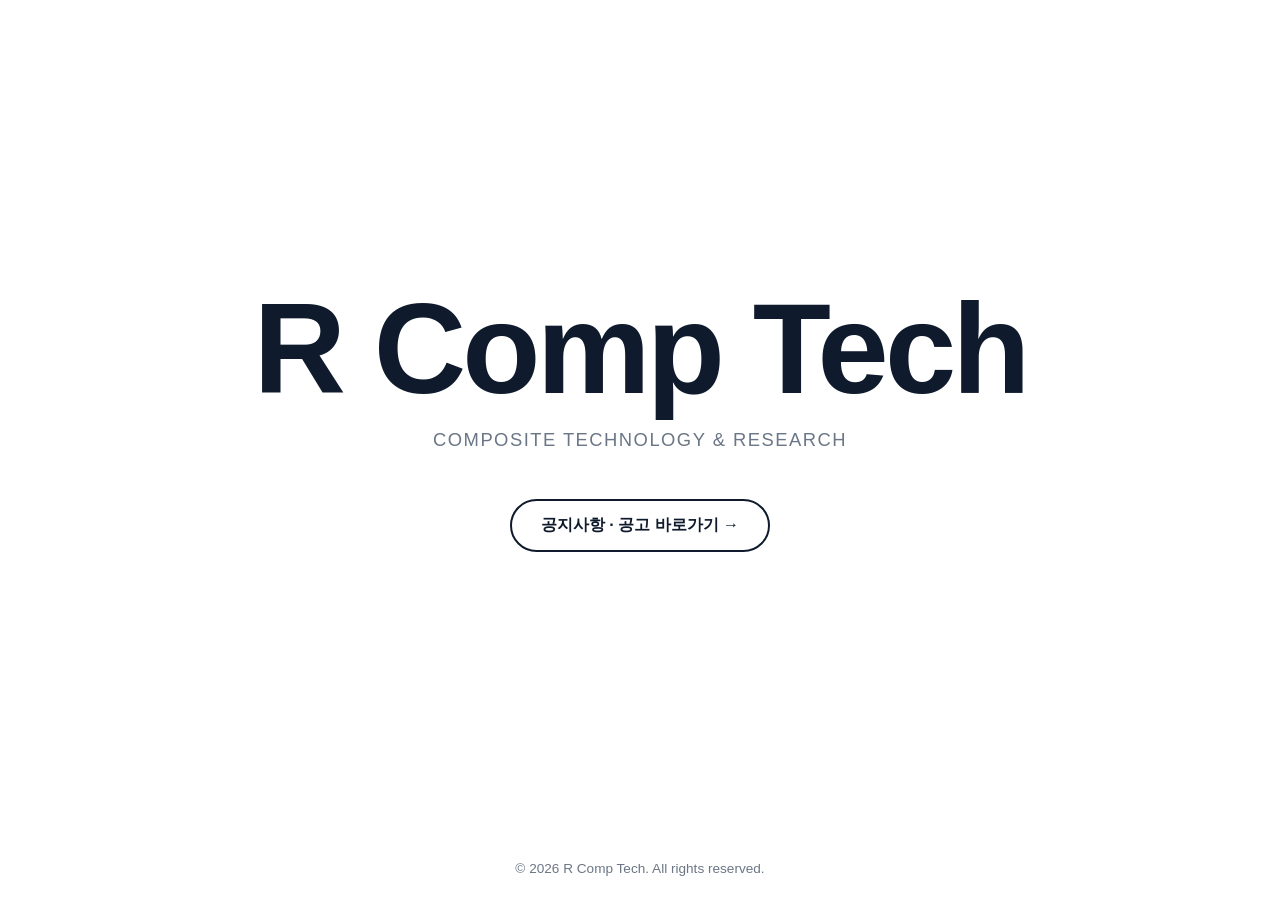
==== index.html @ d0eec4cc "Add files via upload" ====
<!DOCTYPE html>
<html lang="ko">
<head>
  <meta charset="UTF-8">
  <meta name="viewport" content="width=device-width, initial-scale=1.0">
  <title>R Comp Tech</title>
  <meta name="description" content="R Comp Tech 공식 홈페이지">
  <link rel="stylesheet" href="style.css">
</head>
<body class="home">
  <main class="hero">
    <h1 class="brand">R Comp Tech</h1>
    <p class="tagline">Composite Technology &amp; Research</p>
    <nav class="hero-links">
      <a class="btn" href="notice.html">공지사항 · 공고 바로가기 →</a>
    </nav>
  </main>
  <footer class="footer">© <span id="year"></span> R Comp Tech. All rights reserved.</footer>
  <script>document.getElementById('year').textContent = new Date().getFullYear();</script>
</body>
</html>
---- style.css ----
:root {
  --ink: #0f1b2d;
  --muted: #6b7686;
  --line: #e3e7ec;
  --accent: #1f5eff;
  --bg: #ffffff;
}

* { box-sizing: border-box; margin: 0; padding: 0; }

body {
  font-family: "Pretendard", -apple-system, BlinkMacSystemFont, "Apple SD Gothic Neo",
               "Noto Sans KR", "Malgun Gothic", sans-serif;
  color: var(--ink);
  background: var(--bg);
  min-height: 100vh;
  display: flex;
  flex-direction: column;
}

a { color: inherit; text-decoration: none; }

/* ---------- 메인 ---------- */
.home .hero {
  flex: 1;
  display: flex;
  flex-direction: column;
  align-items: center;
  justify-content: center;
  text-align: center;
  padding: 2rem;
}

.brand {
  font-size: clamp(3rem, 11vw, 8rem);
  font-weight: 900;
  letter-spacing: -0.03em;
  line-height: 1;
}

.tagline {
  margin-top: 1rem;
  color: var(--muted);
  font-size: clamp(0.95rem, 2vw, 1.15rem);
  letter-spacing: 0.08em;
  text-transform: uppercase;
}

.hero-links { margin-top: 3rem; }

.btn {
  display: inline-block;
  padding: 0.9rem 1.8rem;
  border: 2px solid var(--ink);
  border-radius: 999px;
  font-weight: 700;
  transition: background 0.2s, color 0.2s;
}
.btn:hover { background: var(--ink); color: #fff; }

/* ---------- 상단바 ---------- */
.topbar {
  padding: 1.2rem 2rem;
  border-bottom: 1px solid var(--line);
}
.logo { font-weight: 900; font-size: 1.3rem; letter-spacing: -0.02em; }

/* ---------- 공지 페이지 ---------- */
.container {
  flex: 1;
  width: 100%;
  max-width: 860px;
  margin: 0 auto;
  padding: 3rem 1.5rem;
}

.page-title { font-size: 2rem; font-weight: 800; margin-bottom: 1.5rem; }

.tabs { display: flex; gap: 0.5rem; margin-bottom: 1.5rem; }
.tab {
  padding: 0.45rem 1.1rem;
  border: 1px solid var(--line);
  background: #fff;
  border-radius: 999px;
  cursor: pointer;
  font: inherit;
  color: var(--muted);
}
.tab.active { background: var(--ink); color: #fff; border-color: var(--ink); }

.notice-list { list-style: none; border-top: 2px solid var(--ink); }
.notice { border-bottom: 1px solid var(--line); }

.notice-head {
  width: 100%;
  display: flex;
  align-items: center;
  gap: 1rem;
  padding: 1.1rem 0.5rem;
  background: none;
  border: none;
  font: inherit;
  color: inherit;
  text-align: left;
  cursor: pointer;
}
.notice-head:hover .notice-title { color: var(--accent); }

.badge {
  flex-shrink: 0;
  font-size: 0.8rem;
  font-weight: 700;
  padding: 0.2rem 0.6rem;
  border-radius: 4px;
  background: #eef1f5;
}
.badge-alt { background: #e6edff; color: var(--accent); }

.notice-title { flex: 1; font-weight: 600; }
.notice-date { color: var(--muted); font-size: 0.9rem; flex-shrink: 0; }

.notice-body {
  padding: 0 0.5rem 1.4rem 0.5rem;
  color: #333;
  line-height: 1.75;
  white-space: pre-line;
}

.empty { padding: 2rem 0; text-align: center; color: var(--muted); }

/* ---------- 푸터 ---------- */
.footer {
  text-align: center;
  padding: 1.5rem;
  font-size: 0.85rem;
  color: var(--muted);
}

@media (max-width: 560px) {
  .notice-head { flex-wrap: wrap; gap: 0.5rem; }
  .notice-date { width: 100%; }
}
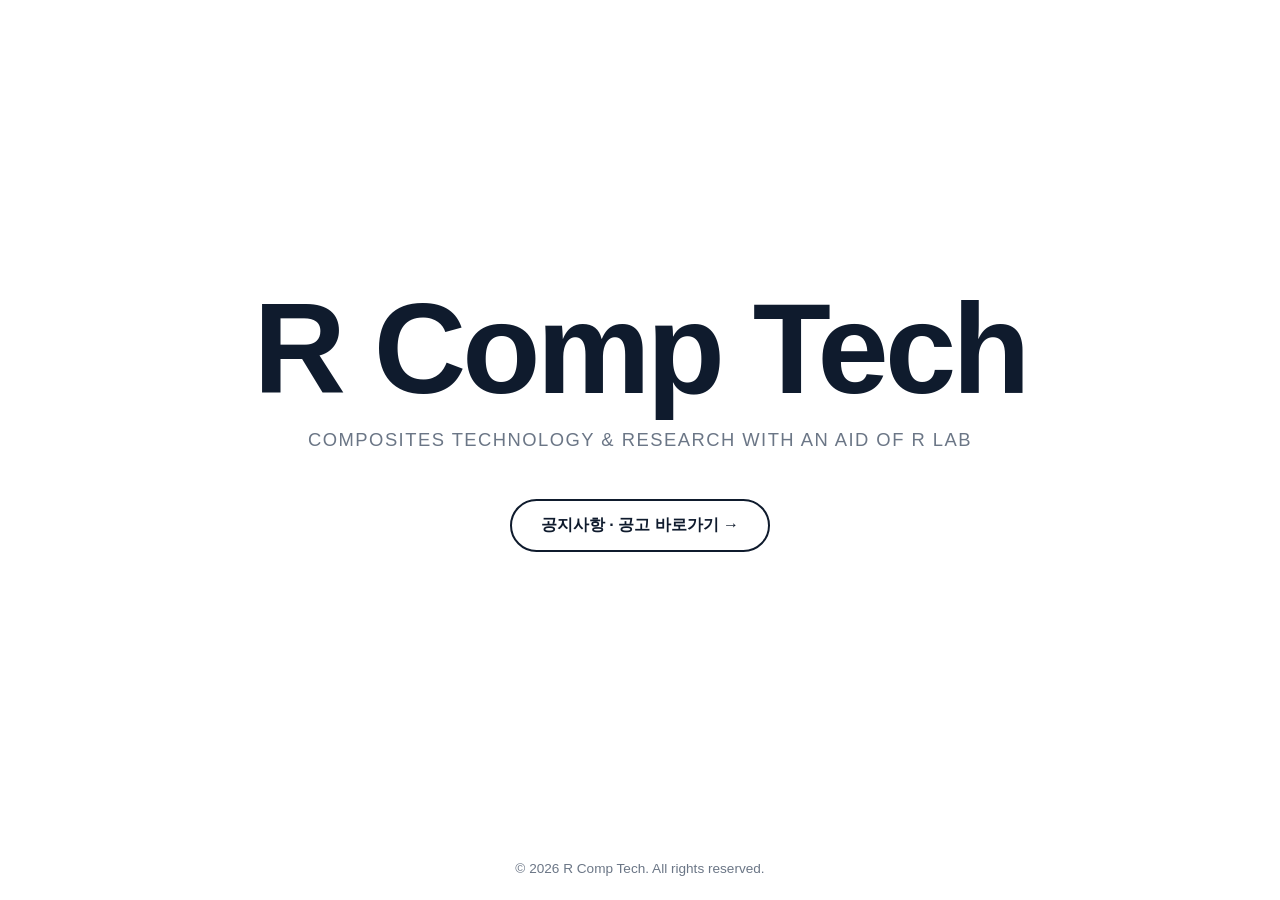
==== commit 8b0338a4: "Update tagline in index.html for clarity" ====
--- a/index.html
+++ b/index.html
@@ -10,7 +10,7 @@
 <body class="home">
   <main class="hero">
     <h1 class="brand">R Comp Tech</h1>
-    <p class="tagline">Composite Technology &amp; Research</p>
+    <p class="tagline">Composites Technology &amp; Research with an aid of R Lab</p>
     <nav class="hero-links">
       <a class="btn" href="notice.html">공지사항 · 공고 바로가기 →</a>
     </nav>
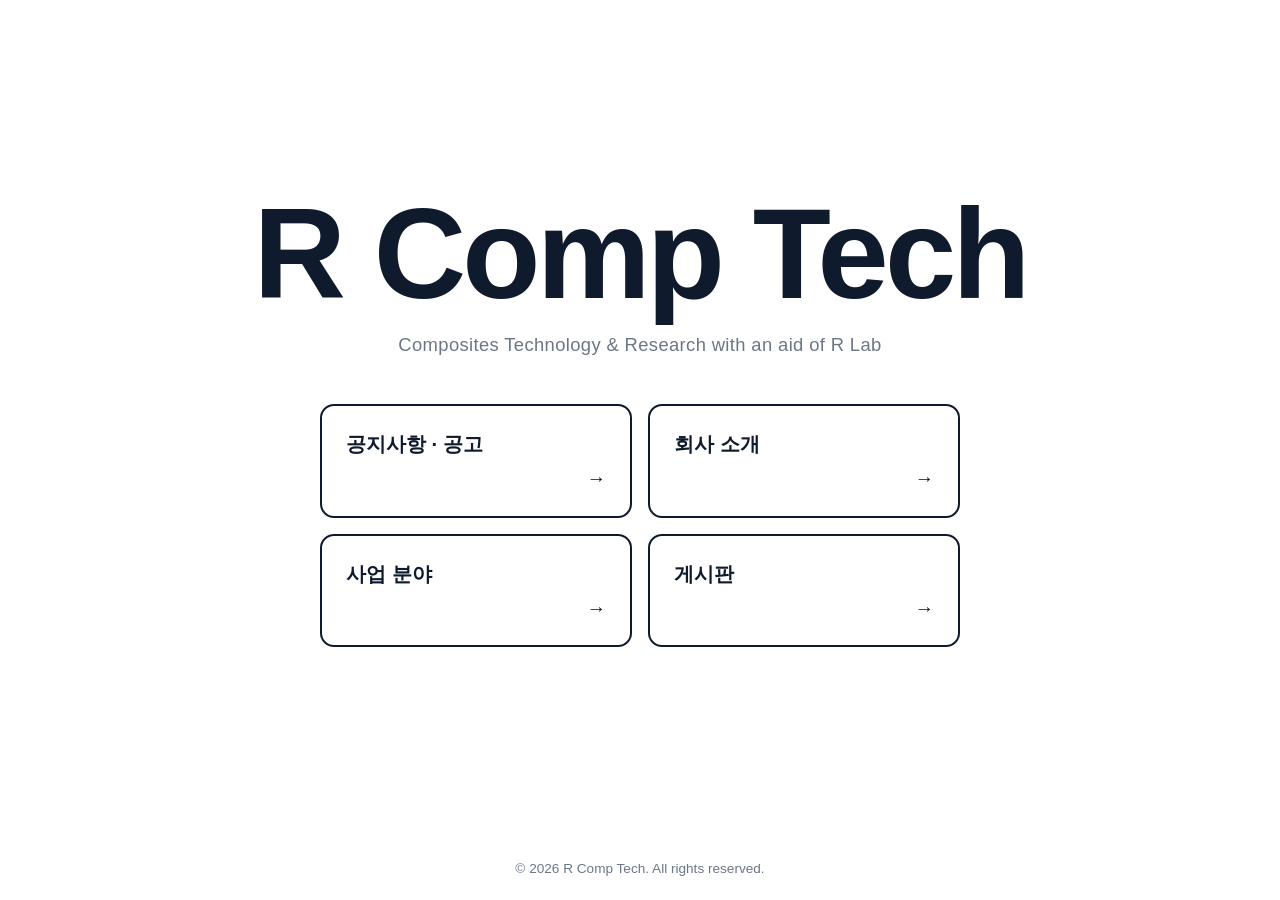
==== commit cdd96bd9: "Rename index (1).html to index.html" ====
--- a/index.html
+++ b/index.html
@@ -11,8 +11,24 @@
   <main class="hero">
     <h1 class="brand">R Comp Tech</h1>
     <p class="tagline">Composites Technology &amp; Research with an aid of R Lab</p>
-    <nav class="hero-links">
-      <a class="btn" href="notice.html">공지사항 · 공고 바로가기 →</a>
+
+    <nav class="menu-grid">
+      <a class="menu-card" href="notice.html">
+        <span class="menu-title">공지사항 · 공고</span>
+        <span class="menu-arrow">→</span>
+      </a>
+      <a class="menu-card" href="about.html">
+        <span class="menu-title">회사 소개</span>
+        <span class="menu-arrow">→</span>
+      </a>
+      <a class="menu-card" href="business.html">
+        <span class="menu-title">사업 분야</span>
+        <span class="menu-arrow">→</span>
+      </a>
+      <a class="menu-card" href="board.html">
+        <span class="menu-title">게시판</span>
+        <span class="menu-arrow">→</span>
+      </a>
     </nav>
   </main>
   <footer class="footer">© <span id="year"></span> R Comp Tech. All rights reserved.</footer>
--- a/style.css
+++ b/style.css
@@ -42,8 +42,7 @@
   margin-top: 1rem;
   color: var(--muted);
   font-size: clamp(0.95rem, 2vw, 1.15rem);
-  letter-spacing: 0.08em;
-  text-transform: uppercase;
+  letter-spacing: 0.02em;
 }
 
 .hero-links { margin-top: 3rem; }
@@ -74,7 +73,21 @@
   padding: 3rem 1.5rem;
 }
 
-.page-title { font-size: 2rem; font-weight: 800; margin-bottom: 1.5rem; }
+.page-head {
+  display: flex;
+  justify-content: space-between;
+  align-items: baseline;
+  gap: 1rem;
+  margin-bottom: 1.5rem;
+}
+.page-title { font-size: 2rem; font-weight: 800; }
+.back-link {
+  flex-shrink: 0;
+  font-size: 0.9rem;
+  color: var(--muted);
+  white-space: nowrap;
+}
+.back-link:hover { color: var(--ink); }
 
 .tabs { display: flex; gap: 0.5rem; margin-bottom: 1.5rem; }
 .tab {
@@ -140,3 +153,57 @@
   .notice-head { flex-wrap: wrap; gap: 0.5rem; }
   .notice-date { width: 100%; }
 }
+
+/* ---------- 메인 2×2 메뉴 ---------- */
+.menu-grid {
+  margin-top: 3rem;
+  width: 100%;
+  max-width: 640px;
+  display: grid;
+  grid-template-columns: repeat(2, 1fr);
+  gap: 1rem;
+}
+
+.menu-card {
+  display: flex;
+  flex-direction: column;
+  align-items: flex-start;
+  gap: 0.6rem;
+  padding: 1.6rem 1.5rem;
+  border: 2px solid var(--ink);
+  border-radius: 14px;
+  text-align: left;
+  transition: background 0.2s, color 0.2s, transform 0.2s;
+}
+.menu-card:hover { background: var(--ink); color: #fff; transform: translateY(-3px); }
+
+.menu-title { font-size: 1.25rem; font-weight: 800; }
+.menu-arrow { align-self: flex-end; font-size: 1.2rem; font-weight: 700; }
+
+/* ---------- 하위 페이지 공통 ---------- */
+.page-lead { color: var(--muted); line-height: 1.8; margin-bottom: 2rem; }
+.section { margin-bottom: 2.5rem; }
+.section h3 { font-size: 1.2rem; font-weight: 800; margin-bottom: 0.8rem; }
+.section p, .section li { line-height: 1.8; color: #333; }
+.section ul { padding-left: 1.2rem; }
+
+.card-grid { display: grid; grid-template-columns: repeat(2, 1fr); gap: 1rem; }
+.info-card { border: 1px solid var(--line); border-radius: 12px; padding: 1.4rem; }
+.info-card h4 { font-size: 1.05rem; font-weight: 800; margin-bottom: 0.5rem; }
+.info-card p { color: var(--muted); line-height: 1.7; font-size: 0.95rem; }
+
+.info-table { width: 100%; border-collapse: collapse; border-top: 2px solid var(--ink); }
+.info-table th, .info-table td { padding: 0.9rem 0.6rem; border-bottom: 1px solid var(--line); text-align: left; }
+.info-table th { width: 28%; color: var(--muted); font-weight: 600; }
+
+.topbar { display: flex; justify-content: space-between; align-items: center; flex-wrap: wrap; gap: 0.8rem; }
+.topnav { display: flex; gap: 1.2rem; font-size: 0.95rem; }
+.topnav a { color: var(--muted); }
+.topnav a:hover, .topnav a.current { color: var(--ink); font-weight: 700; }
+
+@media (max-width: 560px) {
+  .menu-grid { gap: 0.7rem; }
+  .menu-card { padding: 1.2rem 1rem; }
+  .menu-title { font-size: 1.05rem; }
+  .card-grid { grid-template-columns: 1fr; }
+}
